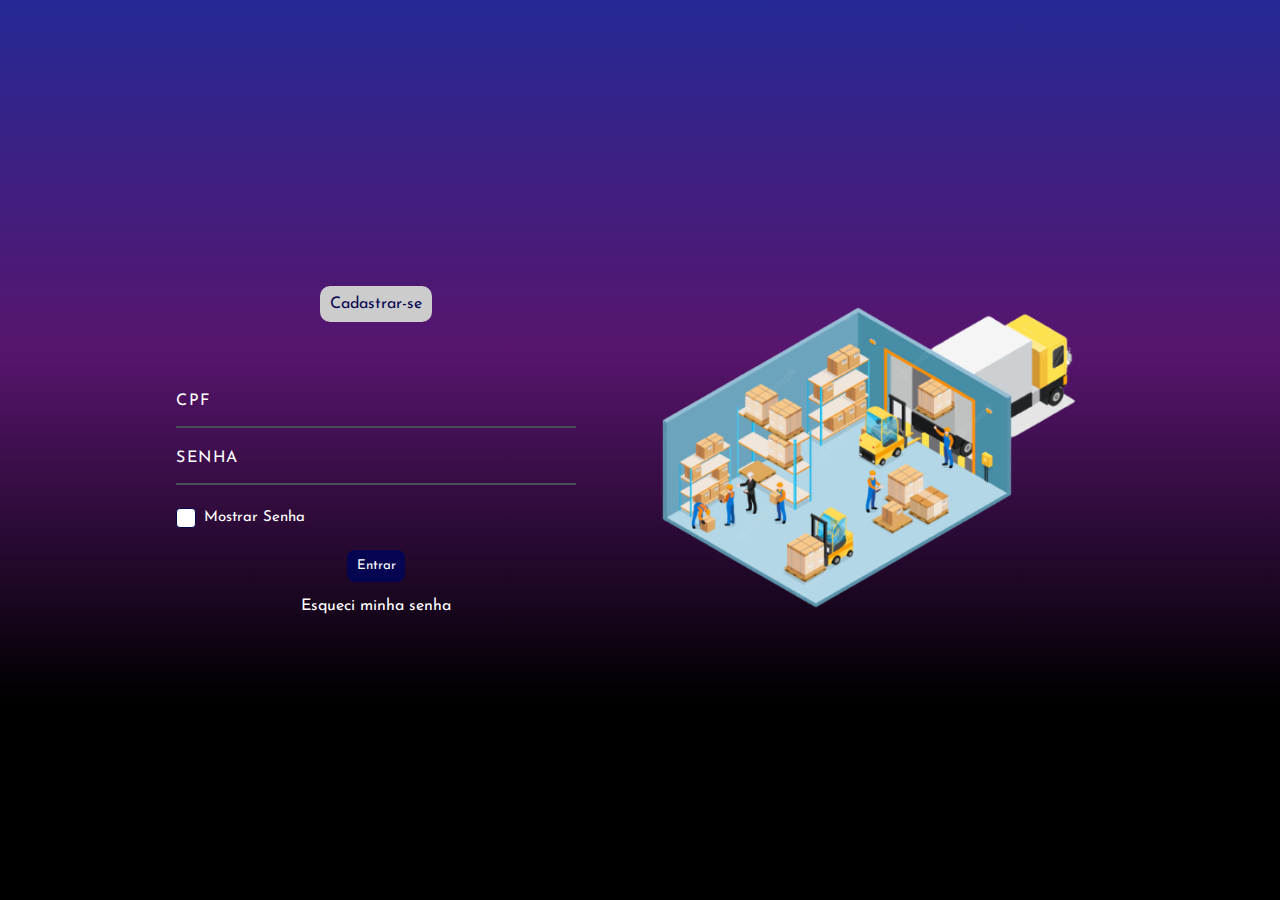
==== index.html @ 1119e0aa "Merge branch 'main' of https://github.com/ClaraValois/final_php" ====
<!DOCTYPE html>
<html lang="PT-BR">
  <head>
    <meta charset="UTF-8" />
    <meta http-equiv="X-UA-Compatible" content="IE=edge" />
    <meta name="viewport" content="width=device-width, initial-scale=1.0" />
    <link rel="stylesheet" href="assets/login.css" />
    <link rel="stylesheet" href="assets/global.css" />
    <title>Login</title>
  </head>
  <body>
    <div class="content">
      <form  action="login.php" method="POST" class="form">
        <ul class="title">
          <a href="cadastroUser.html">
            <li>Cadastrar-se</li>
          </a>
        </ul>

        <div class="errorContainer" data-warning-visible="false">
          <span class="error-message" data-warning-text></span>
        </div>
        <div class="box">
          <input type="text" name="username" data-field="username" value=""
            autocomplete="off" required />
          <span>CPF</span>
          <i></i>
        </div>
        <div class="box">
          <input type="password" name="password" data-field="password"
            id="senhaLogin" value="" minlength="8" required />
          <span>Senha</span>
          <i></i>
        </div>

        <div class="checkboxSenha">
          <input id="checkbox-0" type="checkbox" class="mostrarsenha"
            onclick="myFunction()">
          <label class="password"
            for="checkbox-0">Mostrar Senha</label>
        </div>
        <div class="submit">
          <button type="submit" class="btn">Entrar</button>
          <a href="/redefinirSenha.html">
            <p>Esqueci minha senha</p>
          </a>
        </div>
      </form>

      <div class="bloco2">
        <img class="imgLogin" src="/assets/images/vetorcanto.png" />
      </div>
    </div>
    <script>
    //Função responsável por deixar a senha visível
        function myFunction() {
          var x = document.getElementById("senhaLogin");
          if (x.type === "password") {
              x.type = "text";
          } else {
              x.type = "password";
          }
        }


const form = document.querySelector('[data-form]');
const fields = document.querySelectorAll('[required]');

function findError(field) {
  let errorFounded = false;
  const validations = field.validity;
  //validations.passwordsDontMatch = passwordConfirmationError();

  for (let errorKey in validations) {
    if (validations[errorKey] && !validations.valid) {
      console.log(errorKey);
      errorFounded = errorKey;
    }
  }
  return errorFounded;
}

function customErroMessage(error) {
  let defaultMessage = 'Algo deu errado! Verifique seus dados novamente :D'; //Default message
  if (error == 'valueMissing') return 'Nenhum campo pode ficar vazio!';
  if (error == 'tooShort') return 'Senhas abaixo de 8 caracteres não existem!';
  //if (error == 'passwordDontMatch') return 'Suas senhas não correspondem!';
  return defaultMessage;
}

function customValidation(event) {
  const field = event.target;
  const warningContainer = document.querySelector('[data-warning-visible]');
  const warningContent = warningContainer.querySelector('[data-warning-text]');
  const fieldContainer = field.parentNode;
  const error = findError(field);
  const errorMessage = customErroMessage(error);
  if (error) {
    fieldContainer.style.backgroundColor = 'var(--bg-text-field-wrong)';
    field.style.backgroundColor = 'var(--bg-text-field-wrong)';
    warningContainer.setAttribute('data-warning-visible', true);
    warningContent.innerHTML = errorMessage;
  } else {
    fieldContainer.style.backgroundColor = 'var(--bg-text-field-correct)';
    field.style.backgroundColor = 'var(--bg-text-field-correct)';
    warningContainer.setAttribute('data-warning-visible', false);
    warningContent.innerHTML = '';
  }
}

function validateInputField(field) {
  field.addEventListener('invalid', event => {
    event.preventDefault(); //Cancel the default validation bubble
    customValidation(event);
  });

  field.addEventListener('blur', event => customValidation(event)); //When the field loose focus the custom validation is added
}

fields.forEach((field) => validateInputField(field));

//Code that should be executed when you hit the submit button
form.addEventListener('submit', (event) => {
  console.log('pode enviaaaar');
  event.preventDefault();
});
  </script>
  </body>
</html>
---- assets/login.css ----
.content {
    align-items: center;
    display: flex;
    justify-content: center;
    padding: 10rem 10%;
    gap: 3rem;
    height: 100vh;
    background: linear-gradient(
      0deg,
      rgba(0, 0, 0, 1) 22%,
      rgba(87, 21, 109, 1) 61%,
      rgba(37, 41, 149, 1) 100%,
      rgba(83, 11, 95, 1) 100%
    );
  }
  
  @media screen and (max-width: 600px) {
    .content {
      flex-wrap: wrap;
    }
  }
  
  .form {
    width: 25rem;
  }
  
  .title {
    display: flex;
    gap: 2rem;
    justify-content: center;
    padding-bottom: 2rem;
  }

  .title a {
    color: #060552;
    background-color: #ccc;
    padding: 10px;
    border-radius: 10px;
    transition: 800ms;
  }

  .title a:hover {
    color: #ccc;
    background-color: #060552;
  }

  .imgLogin {
    width: 100%;
    max-width: 30rem;
    min-width: 10rem;
    height: 100%;
    min-height: 10rem;
    max-height: 25rem;
  }
  
  @media screen and (max-width: 600px) {
    .imgLogin {
      width: 100%;
      max-width: 20rem;
      min-width: 10rem;
      height: 100%;
      min-height: 10rem;
      max-height: 15rem;
    }
  }
  
  .box {
    position: relative;
    margin-bottom: 1rem;
  }
  
  .box input {
    width: 100%;
    padding: 0.8rem;
    color: #fff;
    border: none;
    outline: none;
    font-size: 1rem;
    letter-spacing: 0.1em;
    background: transparent;
    box-shadow: none;
  }
  
  .box span {
    position: absolute;
    left: 0;
    color: #fff;
    padding: 0.4rem 0 1rem;
    text-transform: uppercase;
    letter-spacing: 0.1em;
    pointer-events: none;
    transition: 0.5s;
  }
  
  .box input:valid ~ span,
  .box input:focus ~ span {
    color: #fff;
    transform: translatey(-20px);
    font-size: 0.8em;
  }
  
  .box i {
    position: absolute;
    width: 100%;
    height: 2px;
    left: 0;
    bottom: 0;
    background: #495057;
    overflow: hidden;
  }
  
  .box i::before {
    content: "";
    position: absolute;
    width: 100%;
    height: 100%;
    left: -100%;
    background: linear-gradient(
      50deg,
      #212529,
      #f8f9fa,
      #e9ecef,
      #dee2e6,
      #ced4da,
      #adb5bd,
      #6c757d,
      #495057,
      #343a40,
      #212529
    );
    animation: animate 0.9s linear infinite;
    transition: 0.5s;
  }
  
  .box input:valid ~ i::before,
  .box input:focus ~ i::before {
    left: 0;
  }
  
  @keyframes animate {
    0% {
      background-position-x: 0;
    }
    100% {
      background-position-x: 280px;
    }
  }
  
  .submit {
    text-align: center;
    color: #fff;
  }
  
  .btn, .buttonRedefinir {
    background: #fff;
    color: #060552;
    padding: 0.4rem;
    border: 0.2rem solid #060552;
    border-radius: 0.5rem;
    transition: 0.5s;
    margin-bottom: 1rem;
  }
  
  .btn, .buttonRedefinir:hover {
    background-color: #060552;
    color: white;
  }
  
  .checkboxSenha {
    display: flex;
    font-size: 15px;
    justify-content: start;
    margin-bottom: 1.4rem;
    margin-top: 1.4rem;
  }
  
  .password {
    color: #fff;
  }
  
  .checkboxSenha input {
    display: none;
  }
  
  .checkboxSenha input:checked + label:before {
    background-image: url("data:image/svg+xml,%0A%3Csvg xmlns='http://www.w3.org/2000/svg' width='18' height='18' viewBox='0 0 10 10'%3E%3Cg class='nc-icon-wrapper' stroke-width='1' fill='%23555555'%3E%3Cpath fill='none' stroke='%23FFFFFF' stroke-linecap='round' stroke-linejoin='round' stroke-miterlimit='10' data-cap='butt' d='M2.83 4.72l1.58 1.58 2.83-2.83'/%3E%3C/g%3E%3C/svg%3E");
    background-color: #060552;
    background-position: center;
    border: none;
    padding: 1px;
  }
  
  .checkboxSenha input + label:before {
    content: "";
    width: 18px;
    height: 18px;
    border-radius: 4px;
    background-color: white;
    border: 1px solid #060552;
    display: inline-block;
    vertical-align: middle;
    margin-right: 8px;
  }
  
  .errorContainer {
    display: flex;
    justify-content: center;
    color: red;
    margin-bottom: 2rem;
  }
---- assets/global.css ----
@import url('https://fonts.googleapis.com/css2?family=Josefin+Sans:ital,wght@0,300;0,400;0,500;1,300;1,400;1,500&display=swap');

* {
    margin: 0;
    padding: 0;
    box-sizing: border-box;
    font-family: "Josefin Sans", sans-serif;
  }
  
  /* html,
  body,
  #root {
    max-height: 100vh;
    max-width: 100vw;
    width: 100%;
    height: 100%;
  } */
  
  *,
  button,
  input {
    border: 0;
    background-color: none;
    font-size: -apple-system, system-ui, BlinkMacSystemFont, "Segoe UI", Roboto,
      "Helvetica Neue", Ubuntu, Arial, sans-serif;
  }
  
  a {
    text-decoration: none;
    list-style: none;
    color: white;
  }

  h1{
    text-align: center;
  }
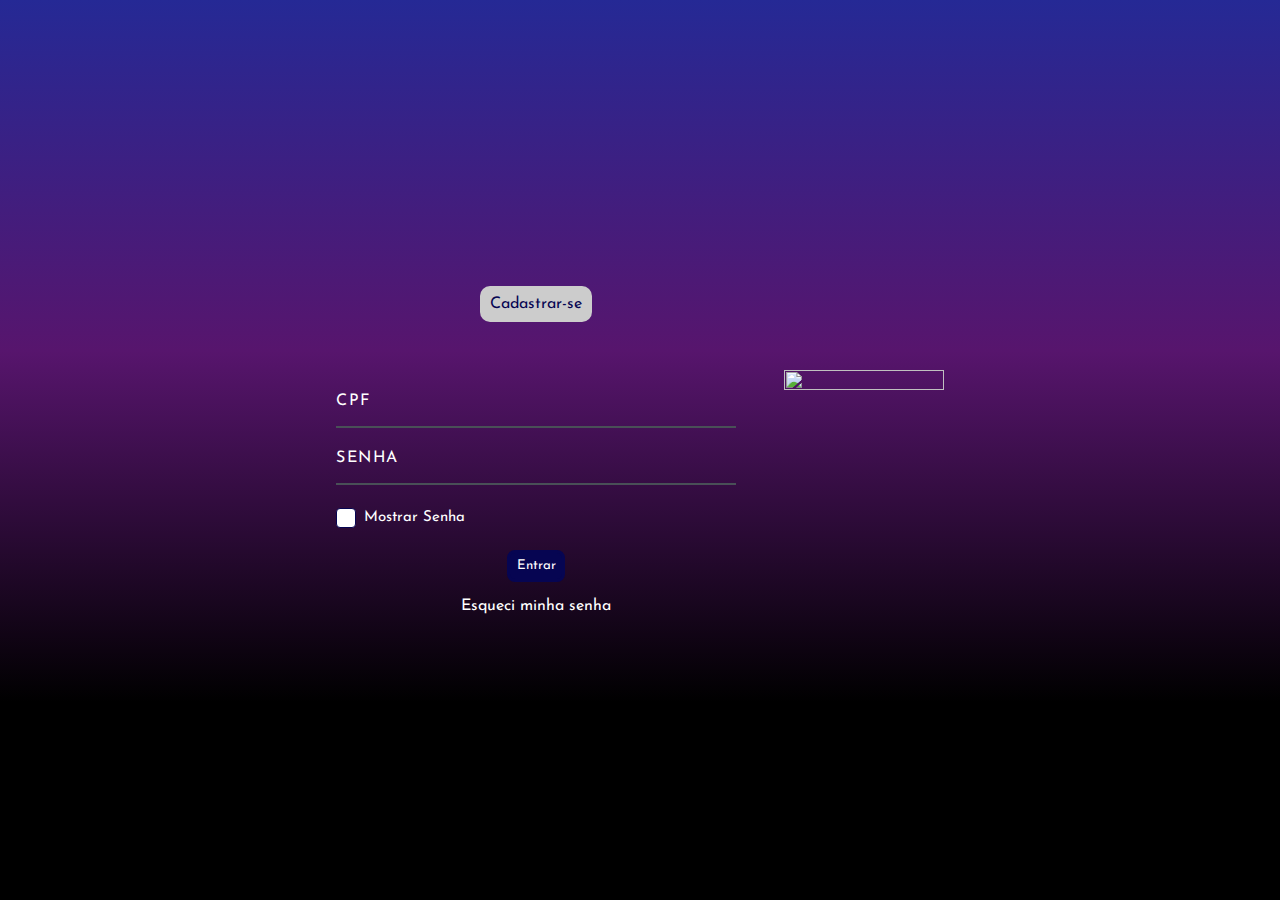
==== commit fc757039: "Deus Abençõe" ====
--- a/index.html
+++ b/index.html
@@ -3,9 +3,12 @@
   <head>
     <meta charset="UTF-8" />
     <meta http-equiv="X-UA-Compatible" content="IE=edge" />
+    <link rel="shortcut icon" href="/final_php/assets/images/logo.png" type="image/x-icon">
     <meta name="viewport" content="width=device-width, initial-scale=1.0" />
     <link rel="stylesheet" href="assets/login.css" />
     <link rel="stylesheet" href="assets/global.css" />
+    <script type="text/javascript" src="./node_modules/jquery/dist/jquery.min.js"></script> 
+    <script type="text/javascript" src="./node_modules/jQuery-Mask-Plugin-master/src/jquery.mask.js"></script> 
     <title>Login</title>
   </head>
   <body>
@@ -22,7 +25,7 @@
         </div>
         <div class="box">
           <input type="text" name="username" data-field="username" value=""
-            autocomplete="off" required />
+            autocomplete="off" id="cpf" required />
           <span>CPF</span>
           <i></i>
         </div>
@@ -48,10 +51,14 @@
       </form>
 
       <div class="bloco2">
-        <img class="imgLogin" src="/assets/images/vetorcanto.png" />
+        <img class="imgLogin" src="/final_php/assets/images/logo.png" />
       </div>
     </div>
     <script>
+        jQuery(document).ready(function($){ 
+          $("#cpf").mask("000.000.000-00");
+        });
+
     //Função responsável por deixar a senha visível
         function myFunction() {
           var x = document.getElementById("senhaLogin");
@@ -83,7 +90,7 @@
 function customErroMessage(error) {
   let defaultMessage = 'Algo deu errado! Verifique seus dados novamente :D'; //Default message
   if (error == 'valueMissing') return 'Nenhum campo pode ficar vazio!';
-  if (error == 'tooShort') return 'Senhas abaixo de 8 caracteres não existem!';
+  if (error == 'tooShort') return 'Senhas abaixo de 6 caracteres não existem!';
   //if (error == 'passwordDontMatch') return 'Suas senhas não correspondem!';
   return defaultMessage;
 }
